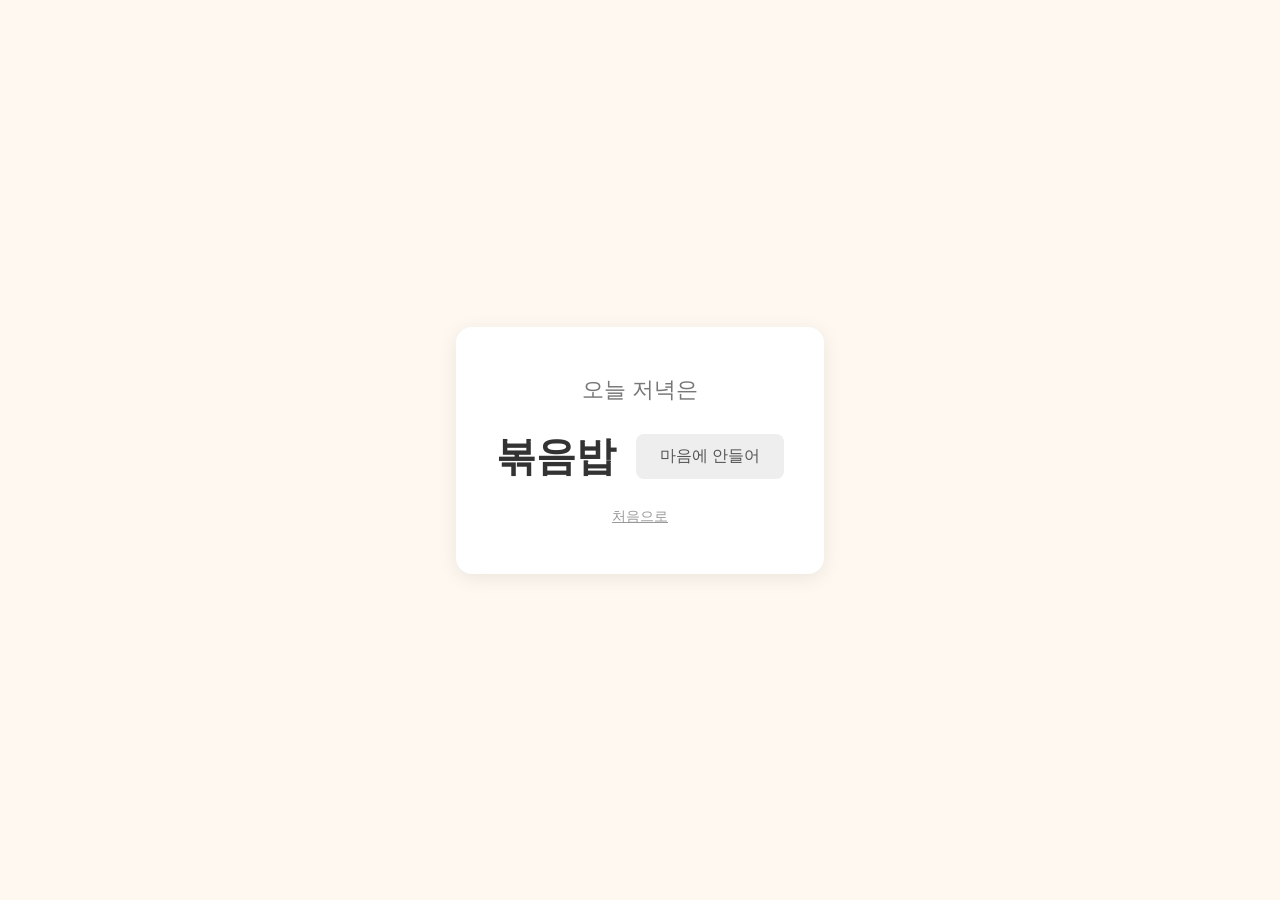
==== result.html @ f81ffbca "test" ====
<!DOCTYPE html>
<html lang="ko">
<head>
  <meta charset="UTF-8">
  <meta name="viewport" content="width=device-width, initial-scale=1.0">
  <title>오늘 저녁 메뉴</title>
  <link rel="stylesheet" href="style.css">
</head>
<body>
  <div class="card">
    <h1>오늘 저녁은</h1>
    <div class="row">
      <span id="menu" class="menu"></span>
      <button class="secondary" onclick="pick()">마음에 안들어</button>
    </div>
    <a href="index.html">처음으로</a>
  </div>

  <script>
    const menus = ['햄버거', '치킨', '볶음밥', '피자', '떡볶이', '샐러드', '국밥', '도시락', '미역국'];
    const menuEl = document.getElementById('menu');

    function pick() {
      // 방금 나온 메뉴는 제외하고 다시 뽑기
      const choices = menus.filter(m => m !== menuEl.textContent);
      menuEl.textContent = choices[Math.floor(Math.random() * choices.length)];
    }

    pick();
  </script>
</body>
</html>
---- style.css ----
* {
  box-sizing: border-box;
}

body {
  margin: 0;
  min-height: 100vh;
  display: flex;
  align-items: center;
  justify-content: center;
  font-family: "Malgun Gothic", "Apple SD Gothic Neo", sans-serif;
  background: #fff8f0;
  color: #333;
}

.card {
  text-align: center;
  padding: 48px 40px;
  background: #fff;
  border-radius: 16px;
  box-shadow: 0 4px 20px rgba(0, 0, 0, 0.08);
}

h1 {
  margin: 0 0 24px;
  font-size: 22px;
  font-weight: normal;
  color: #777;
}

.row {
  display: flex;
  align-items: center;
  justify-content: center;
  gap: 20px;
}

.menu {
  font-size: 40px;
  font-weight: bold;
}

button {
  padding: 12px 24px;
  font-size: 16px;
  font-family: inherit;
  border: none;
  border-radius: 8px;
  background: #ff7a45;
  color: #fff;
  cursor: pointer;
}

button:hover {
  background: #e8652f;
}

button.secondary {
  background: #eee;
  color: #555;
}

button.secondary:hover {
  background: #ddd;
}

a {
  display: inline-block;
  margin-top: 24px;
  font-size: 14px;
  color: #999;
}
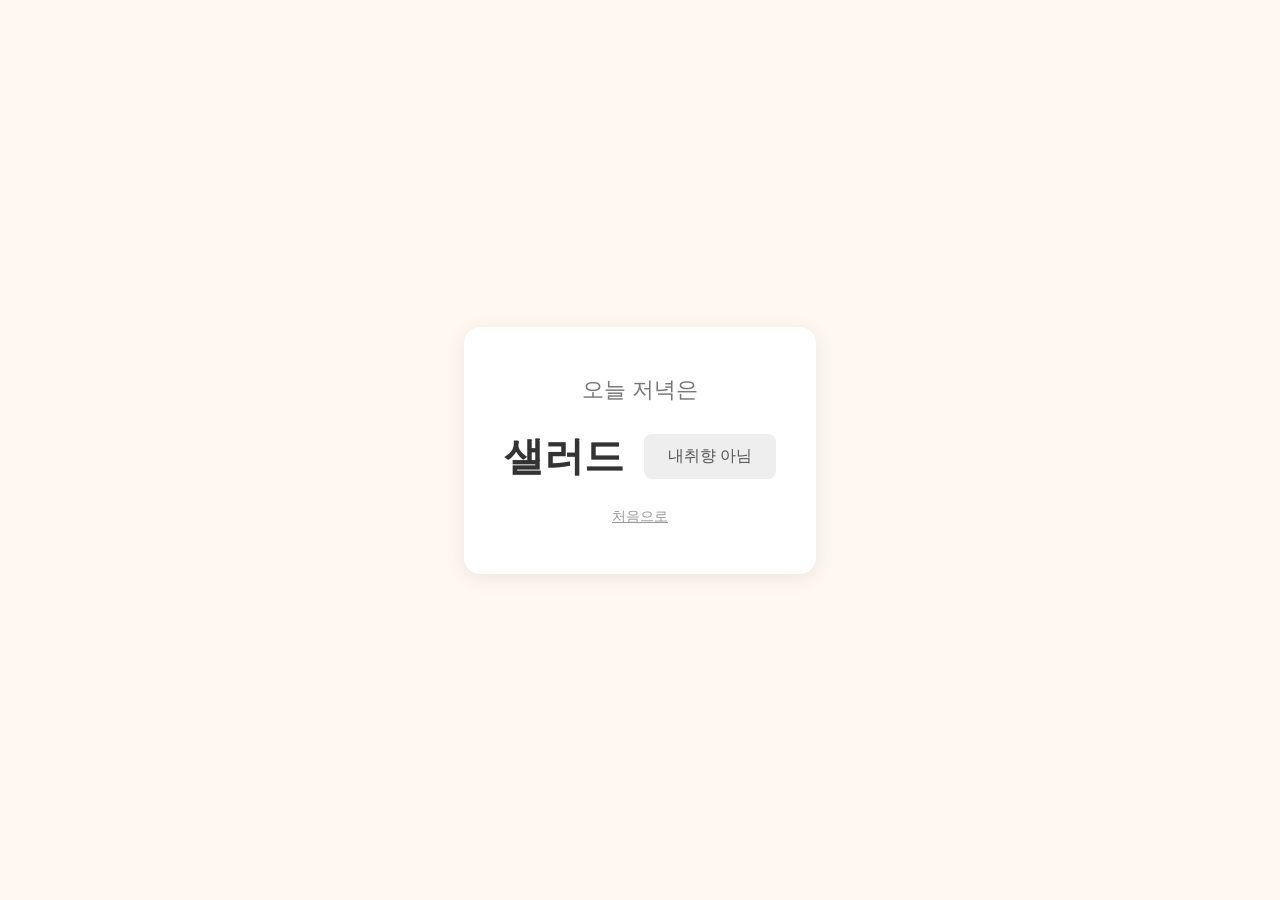
==== commit 7217e5fe: "test2" ====
--- a/result.html
+++ b/result.html
@@ -11,7 +11,7 @@
     <h1>오늘 저녁은</h1>
     <div class="row">
       <span id="menu" class="menu"></span>
-      <button class="secondary" onclick="pick()">마음에 안들어</button>
+      <button class="secondary" onclick="pick()">내취향 아님</button>
     </div>
     <a href="index.html">처음으로</a>
   </div>
